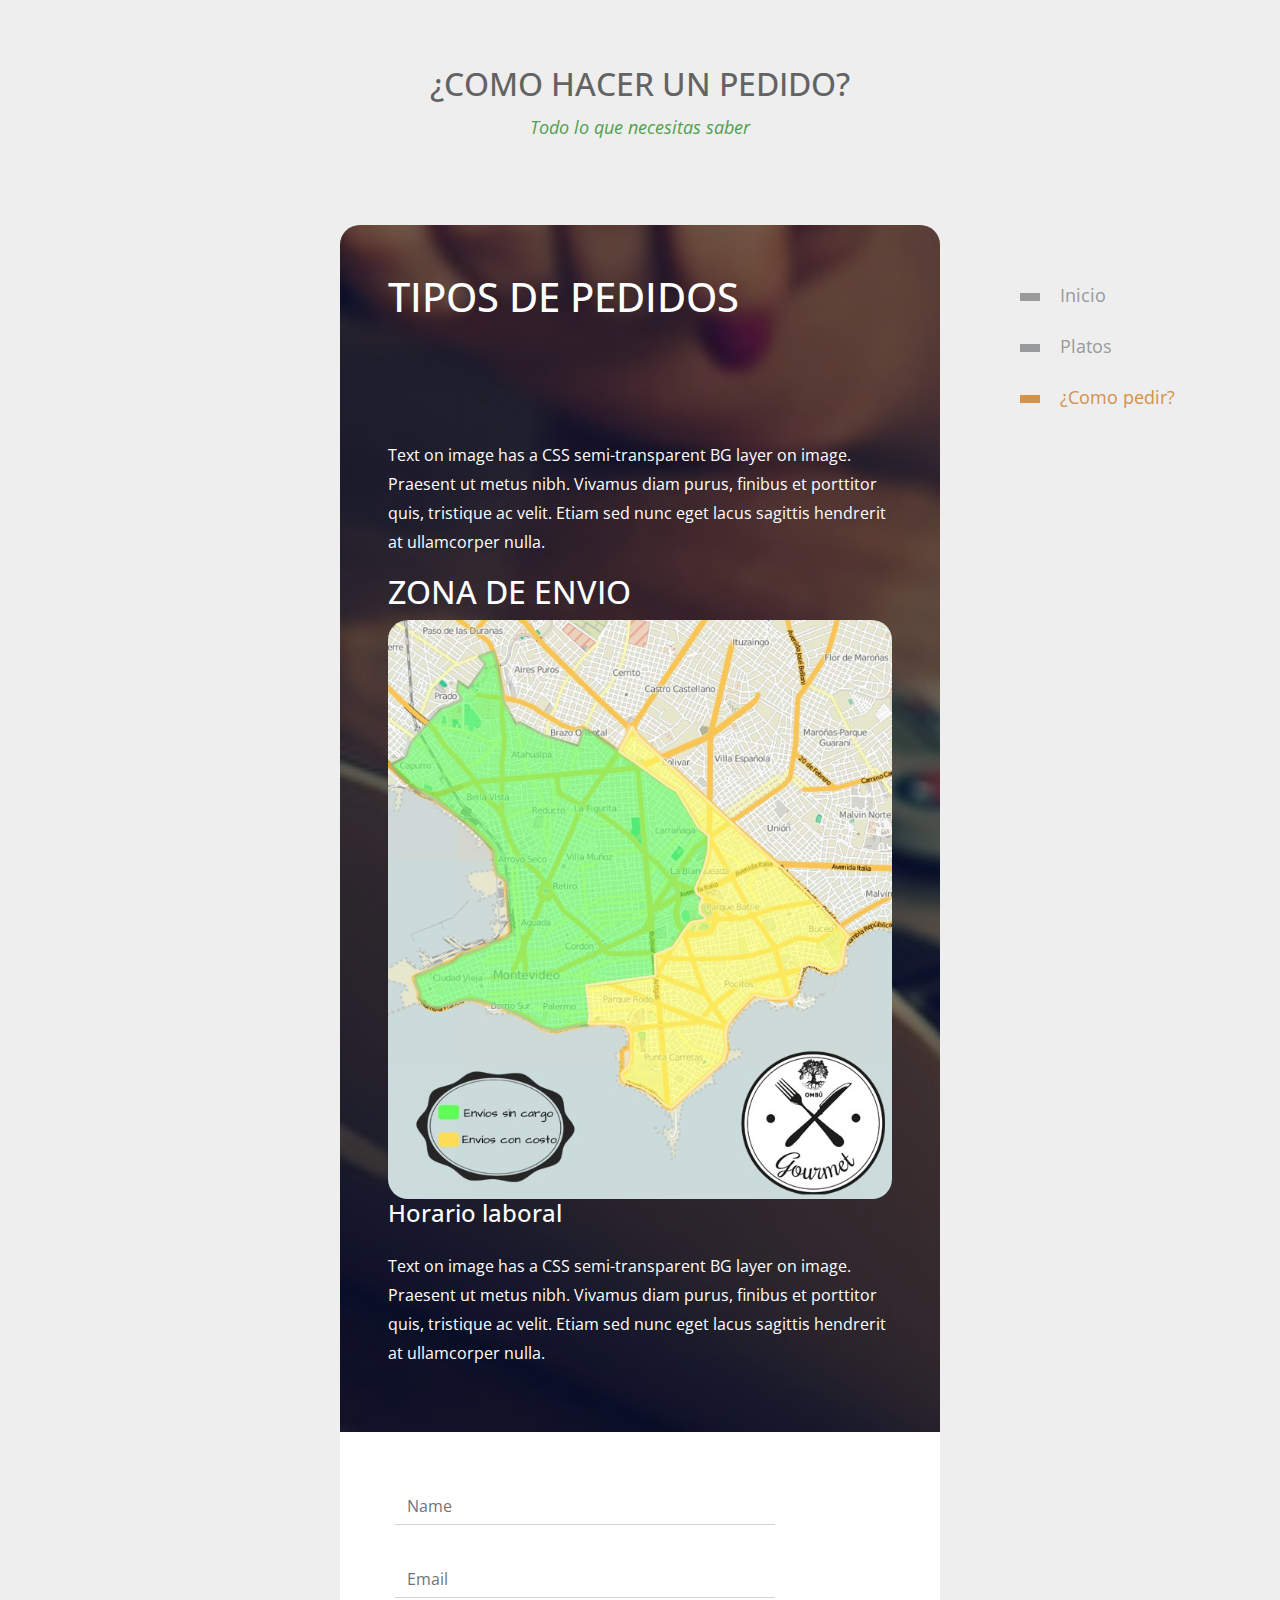
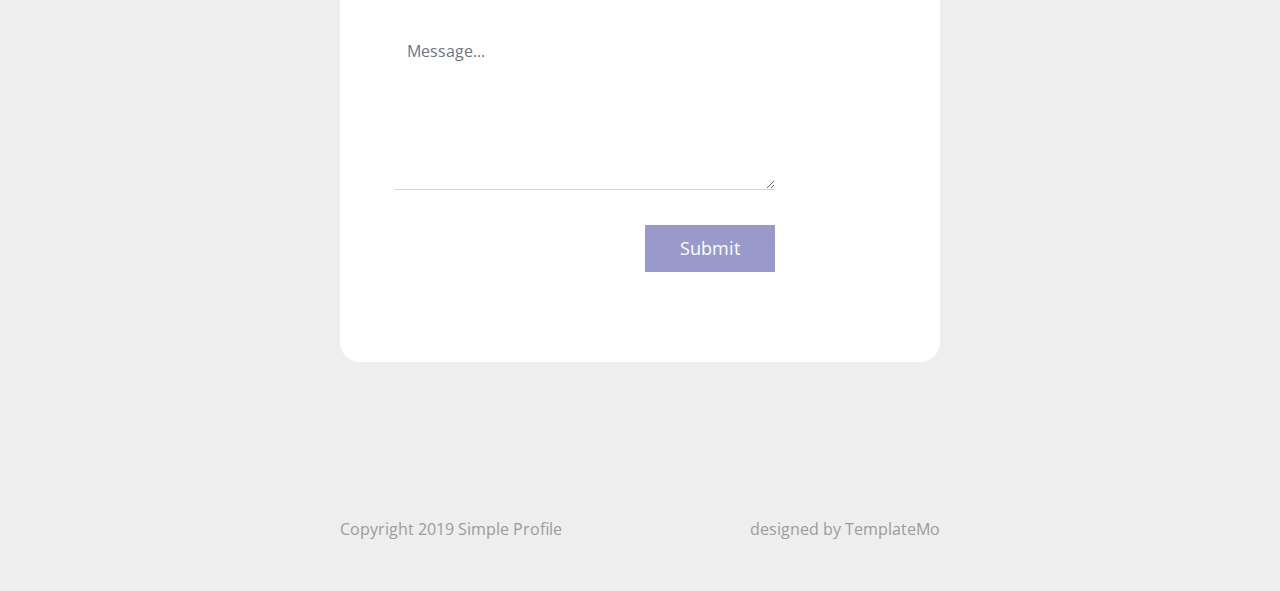
==== contact.html @ 2c28028d "Change color" ====
<!DOCTYPE html>
<html lang="en">

<head>
    <meta charset="UTF-8" />
    <meta name="viewport" content="width=device-width, initial-scale=1.0" />
    <meta http-equiv="X-UA-Compatible" content="ie=edge" />
    <title>Pedidos</title>
    <link rel = "icon" href =  "img/logoOmbuGourmet.svg" type = "image/x-icon">

    <link rel="stylesheet" href="https://fonts.googleapis.com/css?family=Open+Sans:400,600" />
    <link rel="stylesheet" href="css/bootstrap.min.css" />
    <link rel="stylesheet" href="css/templatemo-style.css" />

</head>

<body>
    <div class="tm-page-container mx-auto">
        <header class="tm-header text-center">
            <h1 class="tm-title text-uppercase">¿Como hacer un pedido?</h1>
            <p class="tm-primary-color"><i>Todo lo que necesitas saber</i></p>
        </header>

        <section class="tm-section">
            <nav class="tm-nav">
                <ul>
                    <li>
                        <a href="index.html"><span class="tm-nav-deco"></span>Inicio</a>
                    </li>
                    <li>
                        <a href="gallery.html"><span class="tm-nav-deco"></span>Platos</a>
                    </li>
                    <li class="active">
                        <a href="contact.html"><span class="tm-nav-deco"></span>¿Como pedir?</a>
                    </li>
                </ul>
            </nav>
            <div class="tm-content-container">
                
                <div class="mb-0 tm-img-overlay-wrap">
                    <div class="tm-img-overlay"></div>
                    <div class="tm-img-overlay-text text-white p-5">
                        <h1 class="mb-4">TIPOS DE PEDIDOS</h1>
                    </div>
                    <div class="tm-img-overlay-text text-white p-5">
                        <p class="tm-small">
                            Text on image has a CSS semi-transparent BG layer on image.
                            Praesent ut metus nibh. Vivamus diam purus, finibus et porttitor
                            quis, tristique ac velit. Etiam sed nunc eget lacus sagittis
                            hendrerit at ullamcorper nulla.
                        </p>
                        <h2 >ZONA DE ENVIO</h2>
                        <img src="img/img-zonas.JPG" class="img-fluid" style="border-top-left-radius: 20px;
                        border-top-right-radius: 20px; border-bottom-left-radius: 20px;
	                    border-bottom-right-radius: 20px;" alt="" srcset=""> 
                        <h4 class="mb-4">Horario laboral</h4>
                        <p class="tm-small">
                            Text on image has a CSS semi-transparent BG layer on image.
                            Praesent ut metus nibh. Vivamus diam purus, finibus et porttitor
                            quis, tristique ac velit. Etiam sed nunc eget lacus sagittis
                            hendrerit at ullamcorper nulla.
                        </p>
                    </div>
                </div>
                <div class="tm-content">
                    <form action="" method="POST" class="tm-contact-form">
                        <div class="form-group">
                            <input type="text" id="contact_name" name="contact_name"
                                class="form-control rounded-0 border-top-0 border-right-0 border-left-0"
                                placeholder="Name" required="" />
                        </div>
                        <div class="form-group">
                            <input type="email" id="contact_email" name="contact_email"
                                class="form-control rounded-0 border-top-0 border-right-0 border-left-0"
                                placeholder="Email" required="" />
                        </div>

                        <div class="form-group">
                            <textarea rows="6" id="contact_message" name="contact_message"
                                class="form-control rounded-0 border-top-0 border-right-0 border-left-0"
                                placeholder="Message..." required=""></textarea>
                        </div>

                        <div class="form-group text-right">
                            <button type="submit" class="btn btn-primary rounded-0">
                                Submit
                            </button>
                        </div>
                    </form>
                </div>
            </div>
        </section>

        <footer>
            <span>Copyright 2019 Simple Profile</span>
            <span>designed by TemplateMo</span>
        </footer>
    </div>
</body>

</html>
---- css/templatemo-style.css ----
/*
Verticard Template
https://templatemo.com/tm-533-verticard
*/

body {
  font-family: "Open Sans", Arial, Helvetica, sans-serif;
  font-size: 18px;
  font-weight: 400;
  overflow-x: hidden;
  background-color: #eeeeee;
  color: #6C6D6E;
}

a {
  transition: all 0.3s ease;
}

a:hover,
a:focus {
  text-decoration: none;
}

p {
  line-height: 1.8;
}

.tm-primary-color {
  color: #539e53;
}

.tm-secondary-color {
  color: #0099CC;
}


.tm-page-container {
  max-width: 600px;
  width: 100%;  
}

.tm-section {
  margin-bottom: 155px;
  position: relative;
}

.tm-content-container {      
  border-radius: 20px;
  background-color: white;
}

.tm-nav {
  position: absolute;
  right: -250px;
  top: 45px;
}

.tm-nav > ul > li {
  list-style: none;
}

.tm-nav > ul > li > a {
  display: block;
  padding: 12px 15px;
  color: #999A9B;
}

.tm-nav-gallery {
	position: absolute;
	right: -250px;
	top: 45px;
  }
  
  .tm-nav-gallery > ul > li {
	list-style: none;
  }
  
  .tm-nav-gallery > ul > li > a {
	display: block;
	padding: 12px 15px;
	color: #999A9B;
  }

.tm-nav > ul > li.active > a,
.tm-nav > ul > li > a:hover,
.tm-nav > ul > li > a:focus {
  color:#d4914a;
}

.tm-nav-gallery > ul > li.active > a,
.tm-nav-gallery > ul > li > a:hover,
.tm-nav-gallery > ul > li > a:focus {
  color:#54e047;
}

.tm-nav-deco {
  display: inline-block;
  width: 20px;
  height: 8px;
  background-color: #999A9B;
  vertical-align: middle;
  margin-right: 20px;
}

.tm-nav-deco-gallery {
	display: inline-block;
	width: 20px;
	height: 8px;
	background-color: #999A9B;
	vertical-align: middle;
	margin-right: 20px;
  }

.tm-nav > ul > li.active > a > .tm-nav-deco,
.tm-nav > ul > li:hover > a > .tm-nav-deco
 {
  background-color: #d4914a;
}

.tm-nav > ul > li.active > a > .tm-nav-deco-gallery,
.tm-nav > ul > li:hover > a > .tm-nav-deco-gallery
 {
  background-color: #56d84b;
}


.tm-content {  
  padding: 55px;
}

.tm-header {
  padding: 65px 15px;
}

.tm-title {
  font-size: 2rem;
  color: #626364;
}

.tm-page-title {
  font-size: 1.5rem;
  margin-bottom: 40px;
  color: #656667;
}

.tm-img {
  border-top-left-radius: 20px;
  border-top-right-radius: 20px;  
}

footer {
  font-size: 1rem;
  display: flex;
  justify-content: space-between;
  padding-bottom: 50px;
  color: #9A9B9C;
}

.tm-footer-link {
  color: #9A9B9C;
}

/* 
  Gallery Item Hover Effect
  https://tympanus.net/codrops/2014/06/19/ideas-for-subtle-hover-effects/
*/

/* Common style */
.tm-gallery-item figure {
	position: relative;	
	overflow: hidden;
	margin-bottom: 0;
	background: #3085a3;
	text-align: center;
	cursor: pointer;
}

.tm-gallery-item figure img {
	position: relative;
	display: block;
	min-height: 100%;
	max-width: 100%;
	opacity: 0.8;
}

.tm-gallery-item figure figcaption {
	color: #fff;
	text-transform: uppercase;
	font-size: 1.25em;
	-webkit-backface-visibility: hidden;
	backface-visibility: hidden;
}

.tm-gallery-item figure figcaption::before,
.tm-gallery-item figure figcaption::after {
	pointer-events: none;
}

.tm-gallery-item figure figcaption,
.tm-gallery-item figure figcaption > a {
	position: absolute;
	top: 0;
	left: 0;
	width: 100%;
	height: 100%;
}

/* Anchor will cover the whole item by default */
/* For some effects it will show as a button */
.tm-gallery-item figure figcaption > a {
	z-index: 1000;
	text-indent: 200%;
	white-space: nowrap;
	font-size: 0;
	opacity: 0;
}

.tm-gallery-item figure h2 {
	word-spacing: -0.15em;
	font-weight: 300;
}

.tm-gallery-item figure h2 span {	font-weight: 800; }

.tm-gallery-item figure h2,
.tm-gallery-item figure p {
	margin: 0;
}

.tm-gallery-item figure p {
	letter-spacing: 1px;
	font-size: 60.5%;
	max-width: 200px;
	margin: 0 auto;
}

/*---------------*/
/***** Bubba *****/
/*---------------*/

figure.effect-bubba {	background: #9e5406; }

figure.effect-bubba img {
	opacity: 1;
	-webkit-transition: opacity 0.35s;
	transition: opacity 0.35s;
}

figure.effect-bubba:hover img {
	opacity: 0.4;
}

figure.effect-bubba figcaption::before,
figure.effect-bubba figcaption::after {
	position: absolute;
	top: 15px;
	right: 15px;
	bottom: 15px;
	left: 15px;
	content: '';
	opacity: 0;
	-webkit-transition: opacity 0.35s, -webkit-transform 0.35s;
	transition: opacity 0.35s, transform 0.35s;
}

figure.effect-bubba figcaption::before {
	border-top: 1px solid #fff;
	border-bottom: 1px solid #fff;
	-webkit-transform: scale(0,1);
	transform: scale(0,1);
}

figure.effect-bubba figcaption::after {
	border-right: 1px solid #fff;
	border-left: 1px solid #fff;
	-webkit-transform: scale(1,0);
	transform: scale(1,0);
}

figure.effect-bubba h2 {
	font-size: 1.5rem;	
	-webkit-transition: -webkit-transform 0.35s;
	transition: transform 0.35s;
	-webkit-transform: translate3d(0,-5px,0);
	transform: translate3d(0,-5px,0);
	opacity: 0;
}

figure.effect-bubba p {
	width: 100%;
	padding: 10px;
	opacity: 0;
	-webkit-transition: opacity 0.35s, -webkit-transform 0.35s;
	transition: opacity 0.35s, transform 0.35s;
	-webkit-transform: translate3d(0,20px,0);
	transform: translate3d(0,20px,0);
}

figure.effect-bubba:hover figcaption::before,
figure.effect-bubba:hover figcaption::after {
	opacity: 1;
	-webkit-transform: scale(1);
	transform: scale(1);
}

figure.effect-bubba:hover h2,
figure.effect-bubba:hover p {
	opacity: 1;
	-webkit-transform: translate3d(0,0,0);
	transform: translate3d(0,0,0);
}

.tm-gallery {
  margin-top: 40px;
  margin-left: -30px;
  margin-right: -30px;
  margin-bottom: -20px;
}

.tm-gallery-item {
	margin-top: 15px;
	margin-bottom: 15px;
	max-width: 270px;
}

.tm-content-2 {
	padding-left: 45px;
	padding-right: 45px;
}

figcaption {
	display: flex;
	flex-direction: column;
	align-items: center;
	justify-content: center;
}

.tm-img-overlay-wrap {
	position: relative;
	min-height: 280px;
	background-image: url(../img/contact.jpg);
	background-repeat: no-repeat;
	background-size: cover;
	border-top-left-radius: 20px;
	border-top-right-radius: 20px;
}

.tm-img-overlay {
	border-top-left-radius: 20px;
	border-top-right-radius: 20px;
	position: absolute;
	top: 0;
	left: 0;
	width: 100%;
	height: 100%;
	background-color: rgba(0,0,0,0.5);
}

.tm-img-overlay-text {
	position: relative;
	z-index: 1000;
}

.tm-contact-form {
	max-width: 380px;
}

.form-group {
	margin-bottom: 35px;
}

.btn {
	font-size: 1.1rem;
	padding: 10px 35px;
	border: none;
}

.btn-primary {
	background-color: #9999CC;
}

.btn-primary:hover,
.btn-primary:focus {
	background-color: #9a9afc;
}

.tm-small {
	font-size: 90%;
}

@media (max-width: 945px) {
  .tm-nav {
    position: static;
  }

  .tm-page-container {
    padding-left: 15px;
    padding-right: 15px;
  }
}

@media (max-width: 575px) {
	.tm-gallery-item {
		max-width: 100%;
		height: auto;
	}
}

@media (max-width: 480px) {
  footer {
    display: block;
  }

  footer span {
    display: block;
    padding: 15px;
  }
}

/* Custom stuff :P */

.texto-central {
	font-family: -apple-system, BlinkMacSystemFont, 'Segoe UI', Roboto, Oxygen, Ubuntu, Cantarell, 'Open Sans', 'Helvetica Neue', sans-serif;
	align-content: center;
	size: 30px;
}
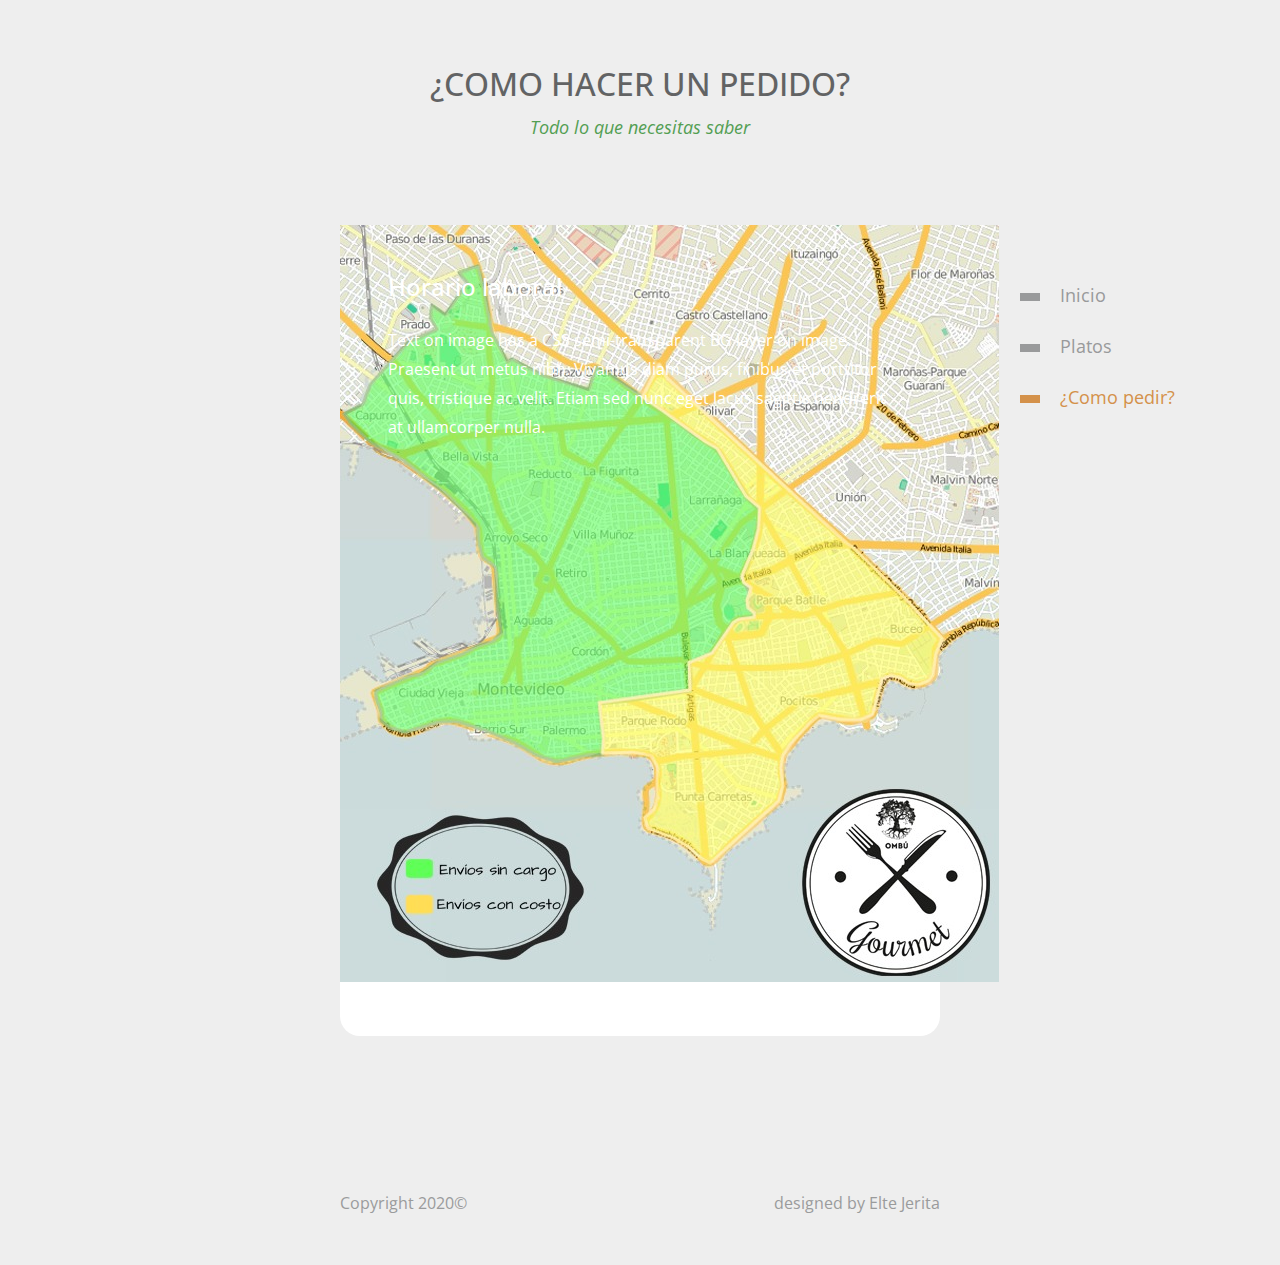
==== commit eeb6b24c: "Updated" ====
--- a/contact.html
+++ b/contact.html
@@ -36,23 +36,10 @@
                 </ul>
             </nav>
             <div class="tm-content-container">
-                
                 <div class="mb-0 tm-img-overlay-wrap">
-                    <div class="tm-img-overlay"></div>
+                    <div class="tm-img-overlay"><img src="img/img-zonas.JPG" alt=""></div>
                     <div class="tm-img-overlay-text text-white p-5">
-                        <h1 class="mb-4">TIPOS DE PEDIDOS</h1>
-                    </div>
-                    <div class="tm-img-overlay-text text-white p-5">
-                        <p class="tm-small">
-                            Text on image has a CSS semi-transparent BG layer on image.
-                            Praesent ut metus nibh. Vivamus diam purus, finibus et porttitor
-                            quis, tristique ac velit. Etiam sed nunc eget lacus sagittis
-                            hendrerit at ullamcorper nulla.
-                        </p>
-                        <h2 >ZONA DE ENVIO</h2>
-                        <img src="img/img-zonas.JPG" class="img-fluid" style="border-top-left-radius: 20px;
-                        border-top-right-radius: 20px; border-bottom-left-radius: 20px;
-	                    border-bottom-right-radius: 20px;" alt="" srcset=""> 
+                        
                         <h4 class="mb-4">Horario laboral</h4>
                         <p class="tm-small">
                             Text on image has a CSS semi-transparent BG layer on image.
@@ -92,8 +79,8 @@
         </section>
 
         <footer>
-            <span>Copyright 2019 Simple Profile</span>
-            <span>designed by TemplateMo</span>
+            <span>Copyright 2020©</span>
+            <span>designed by Elte Jerita</span>
         </footer>
     </div>
 </body>
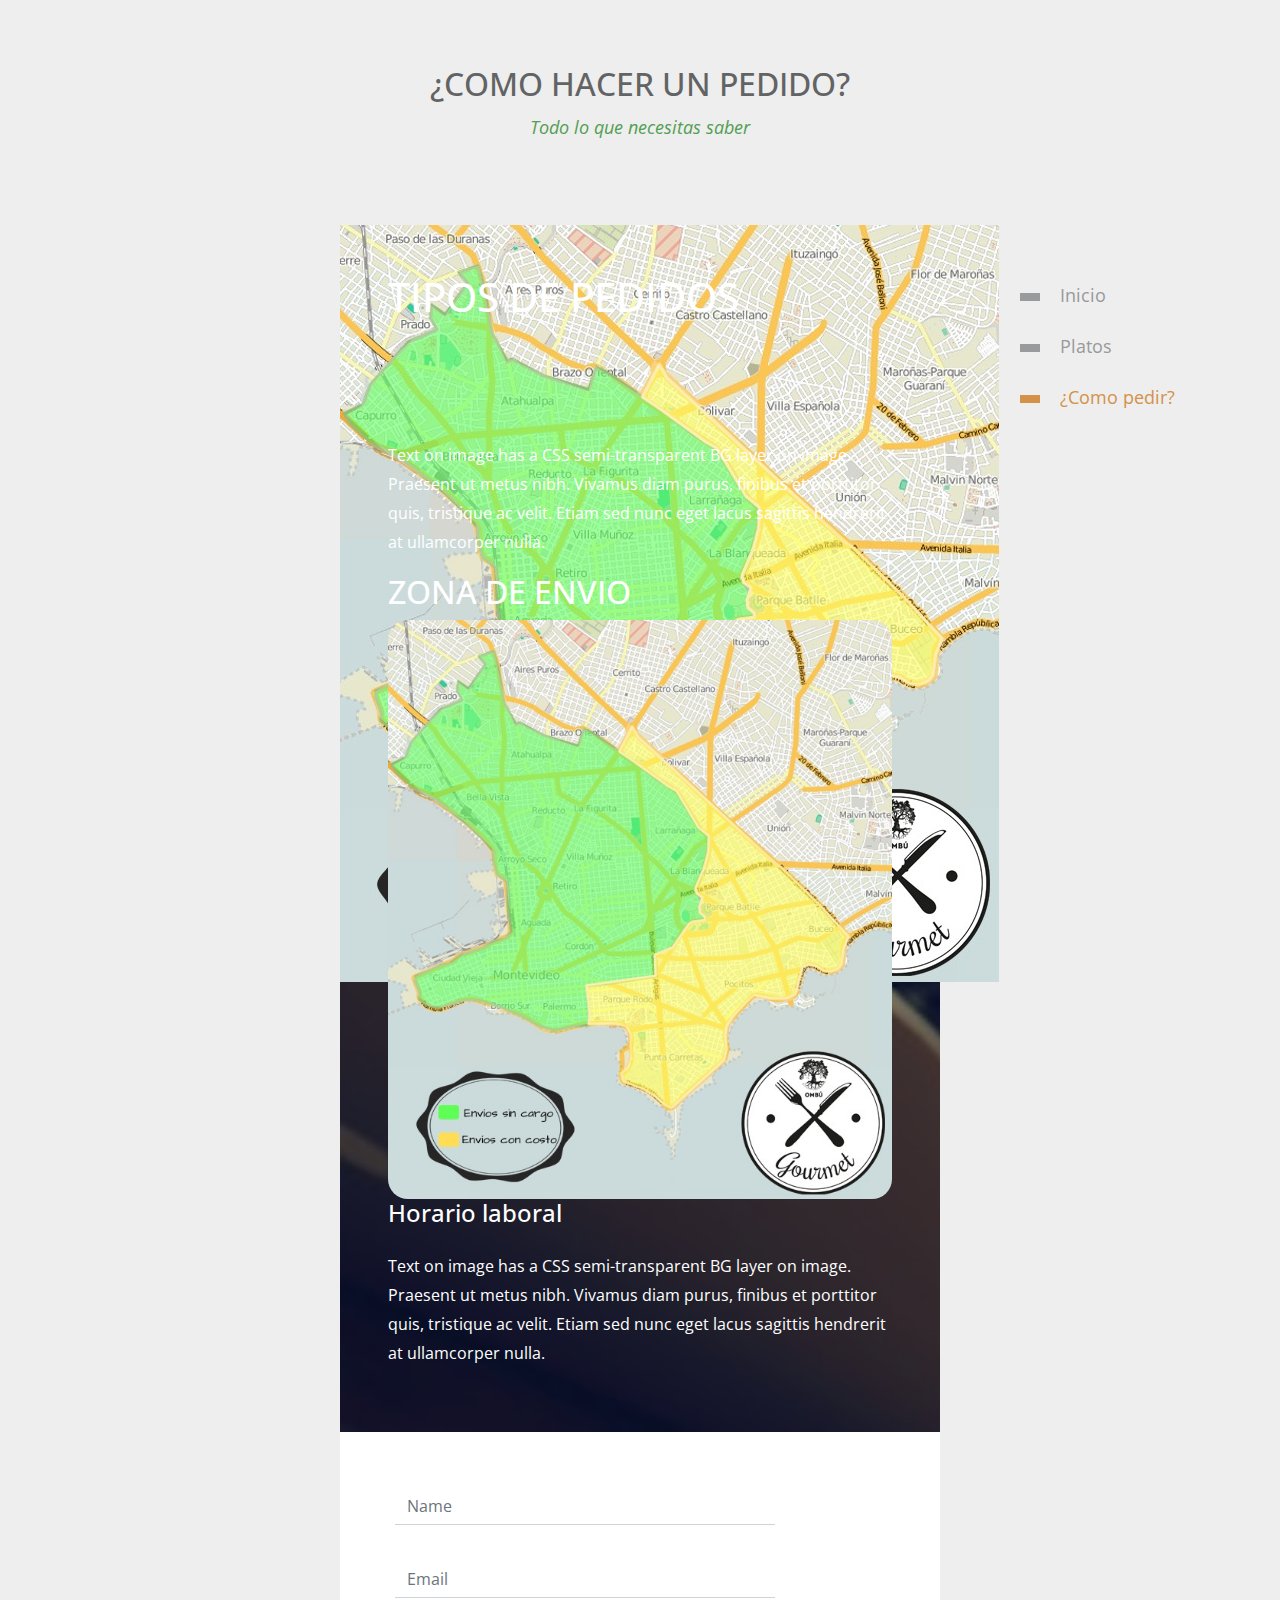
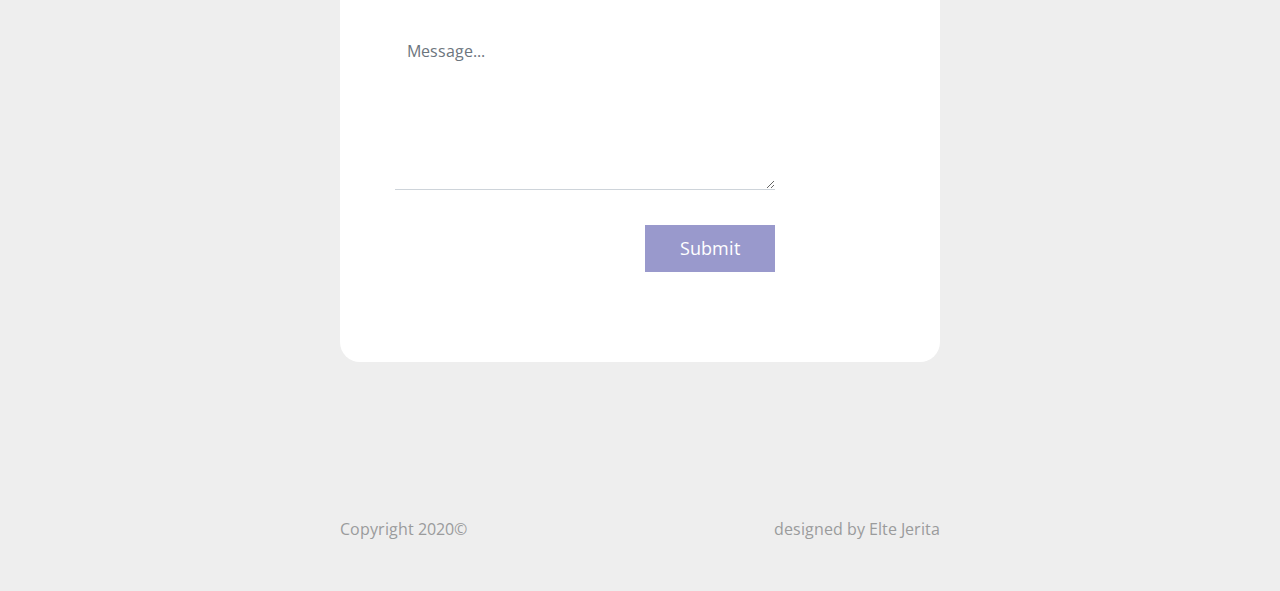
==== commit c83e7eed: "Merge branch 'main' of https://github.com/juantejer4/Og-Project into main" ====
--- a/contact.html
+++ b/contact.html
@@ -36,10 +36,24 @@
                 </ul>
             </nav>
             <div class="tm-content-container">
+                
                 <div class="mb-0 tm-img-overlay-wrap">
                     <div class="tm-img-overlay"><img src="img/img-zonas.JPG" alt=""></div>
                     <div class="tm-img-overlay-text text-white p-5">
-                        
+                        <h1 class="mb-4">TIPOS DE PEDIDOS</h1>
+                    </div>
+                    <div class="tm-img-overlay-text text-white p-5">
+                        <p class="tm-small">
+                            Text on image has a CSS semi-transparent BG layer on image.
+                            Praesent ut metus nibh. Vivamus diam purus, finibus et porttitor
+                            quis, tristique ac velit. Etiam sed nunc eget lacus sagittis
+                            hendrerit at ullamcorper nulla.
+                        </p>
+                        <h2 >ZONA DE ENVIO</h2>
+                        <img src="img/img-zonas.JPG" class="img-fluid" style="border-top-left-radius: 20px;
+                        border-top-right-radius: 20px; border-bottom-left-radius: 20px;
+	                    border-bottom-right-radius: 20px;" alt="" srcset=""> 
+
                         <h4 class="mb-4">Horario laboral</h4>
                         <p class="tm-small">
                             Text on image has a CSS semi-transparent BG layer on image.
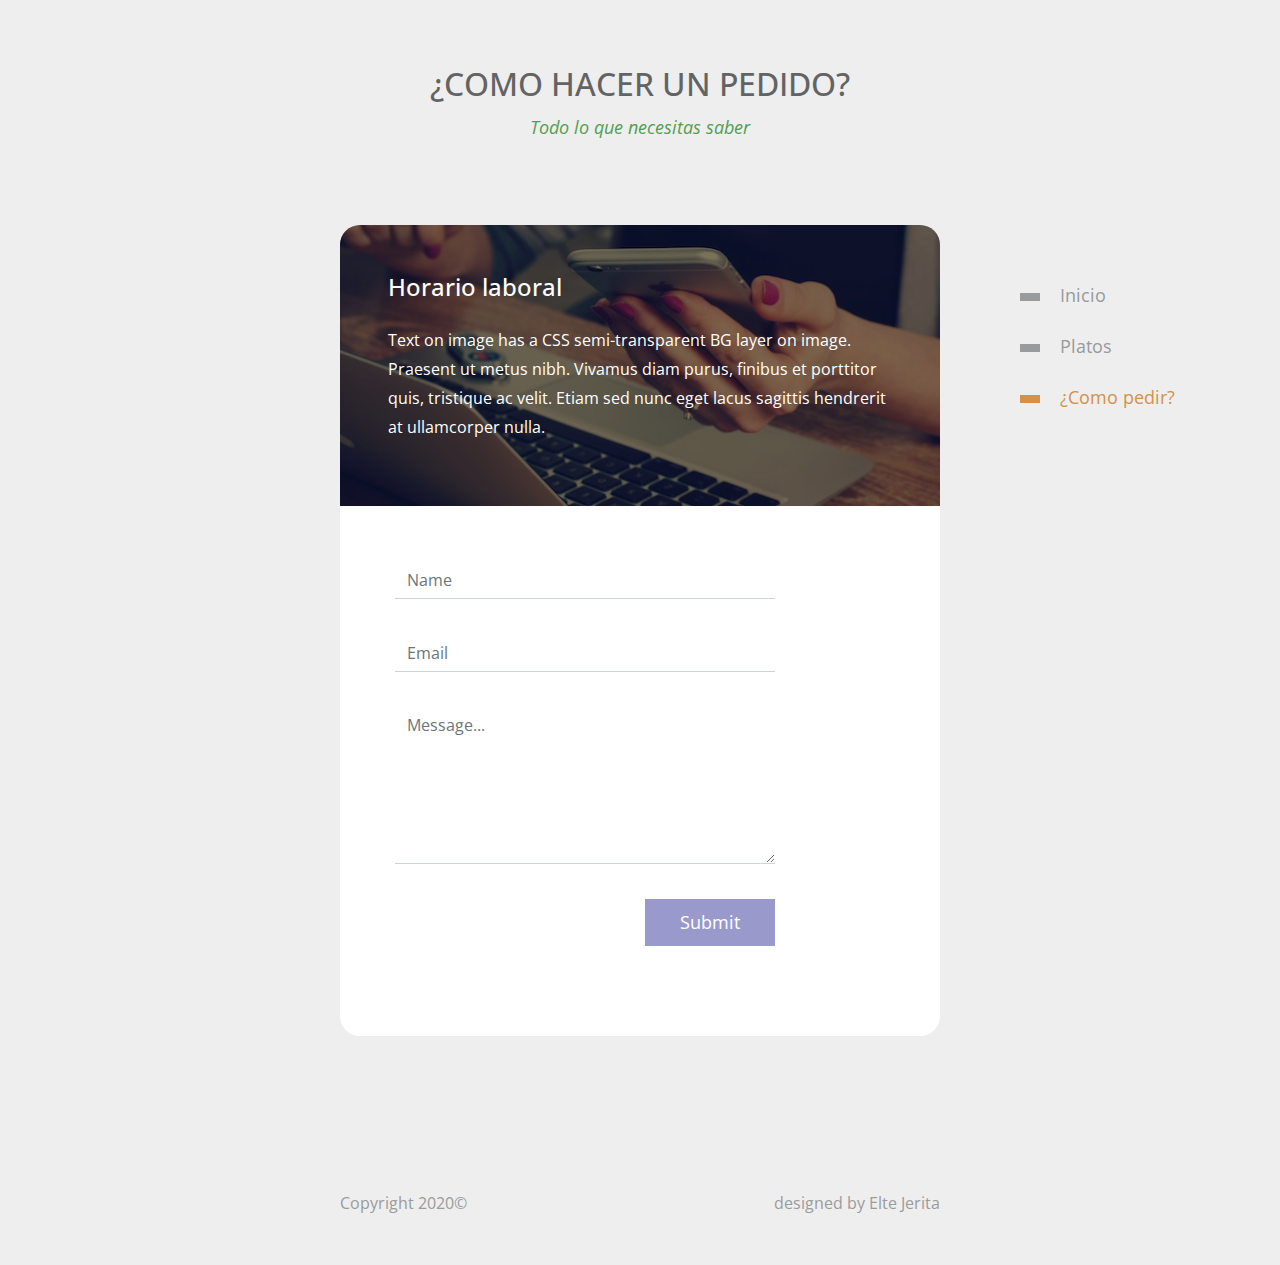
==== commit 4b1789dc: "Fixed contact page" ====
--- a/contact.html
+++ b/contact.html
@@ -38,22 +38,8 @@
             <div class="tm-content-container">
                 
                 <div class="mb-0 tm-img-overlay-wrap">
-                    <div class="tm-img-overlay"><img src="img/img-zonas.JPG" alt=""></div>
-                    <div class="tm-img-overlay-text text-white p-5">
-                        <h1 class="mb-4">TIPOS DE PEDIDOS</h1>
-                    </div>
-                    <div class="tm-img-overlay-text text-white p-5">
-                        <p class="tm-small">
-                            Text on image has a CSS semi-transparent BG layer on image.
-                            Praesent ut metus nibh. Vivamus diam purus, finibus et porttitor
-                            quis, tristique ac velit. Etiam sed nunc eget lacus sagittis
-                            hendrerit at ullamcorper nulla.
-                        </p>
-                        <h2 >ZONA DE ENVIO</h2>
-                        <img src="img/img-zonas.JPG" class="img-fluid" style="border-top-left-radius: 20px;
-                        border-top-right-radius: 20px; border-bottom-left-radius: 20px;
-	                    border-bottom-right-radius: 20px;" alt="" srcset=""> 
-
+                    <div class="tm-img-overlay"></div>
+                    <div class="tm-img-overlay-text text-white p-5">               
                         <h4 class="mb-4">Horario laboral</h4>
                         <p class="tm-small">
                             Text on image has a CSS semi-transparent BG layer on image.
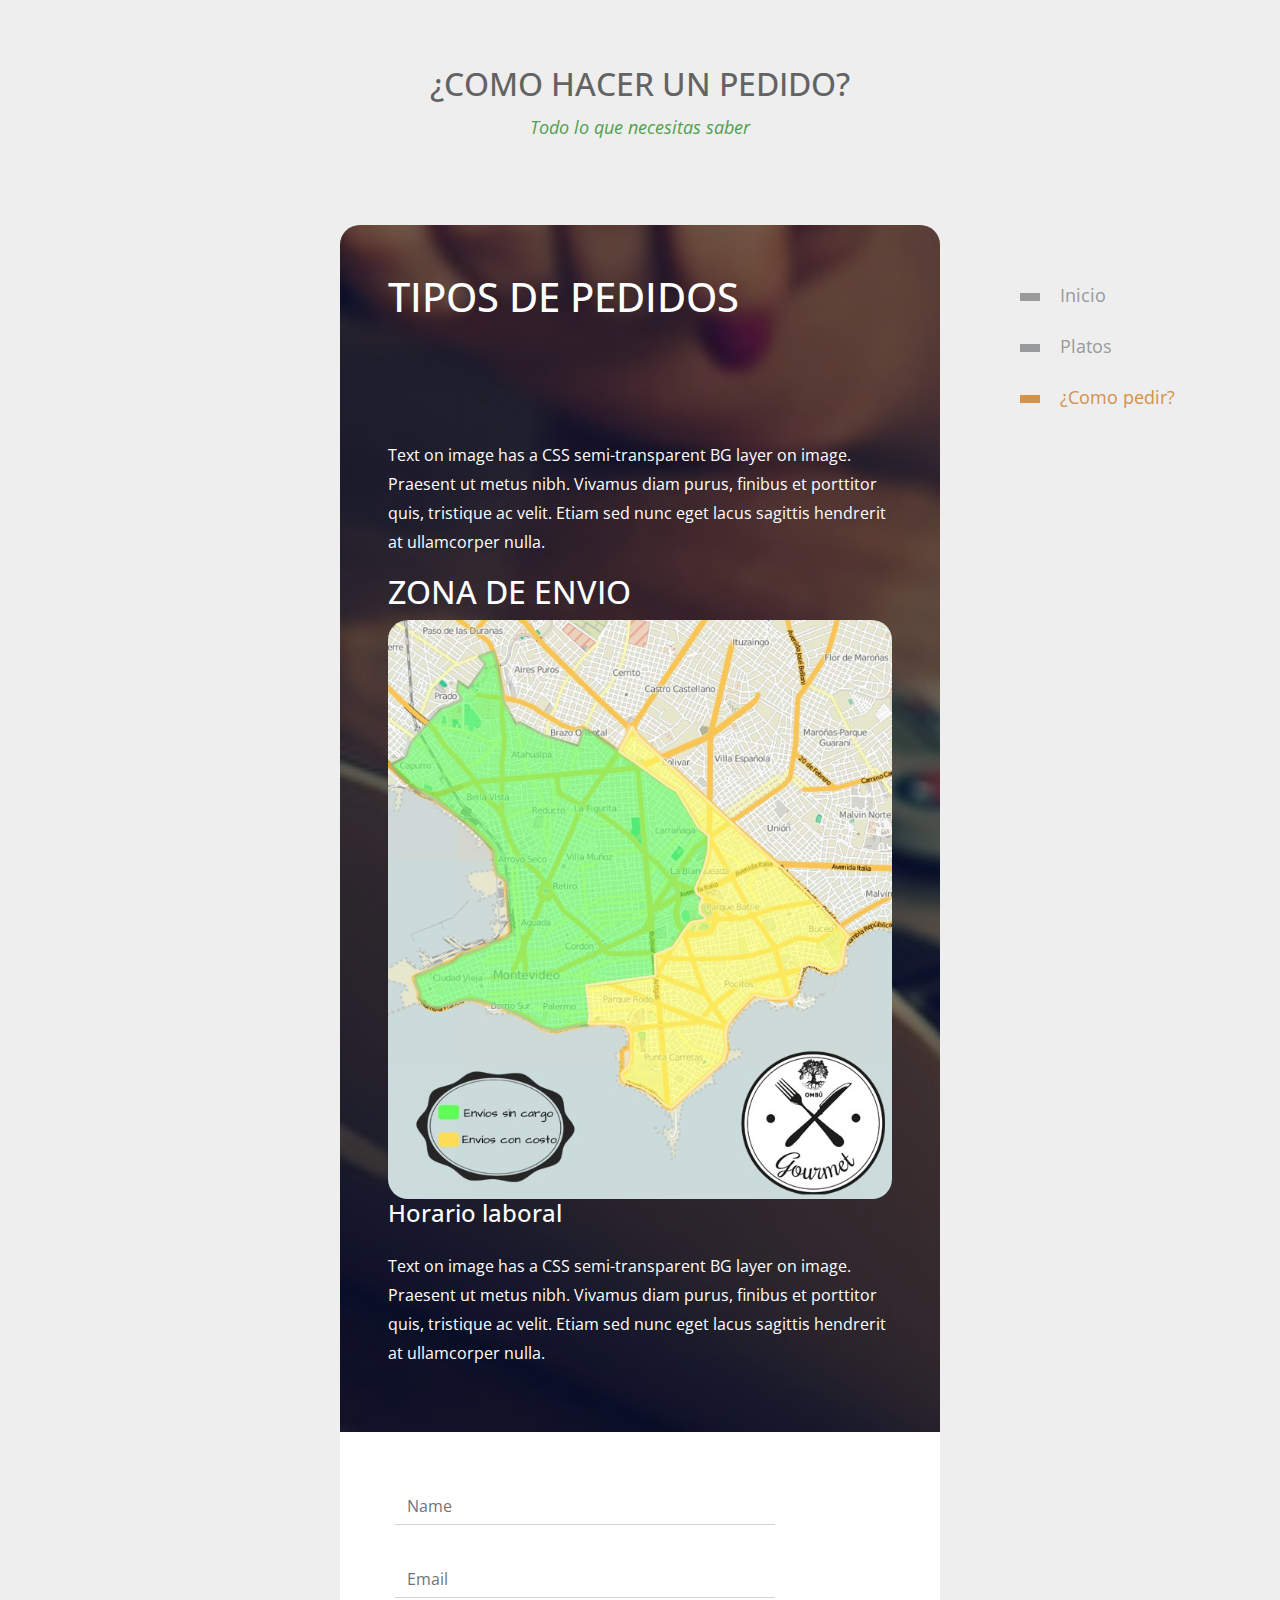
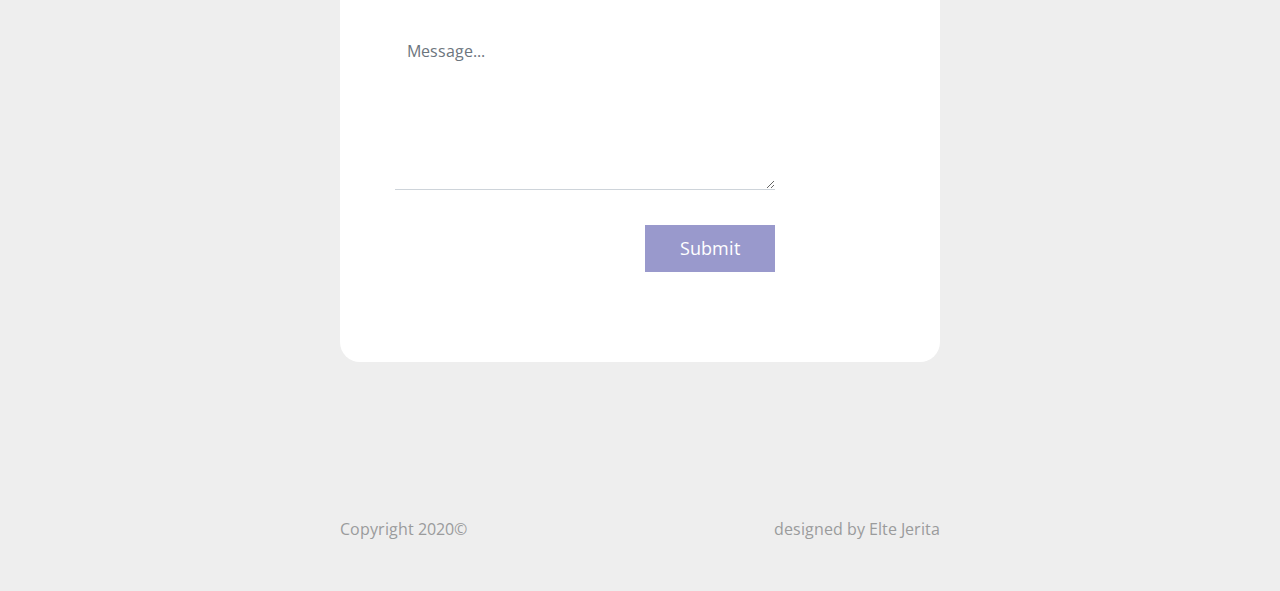
==== commit 46c93ecd: "Ya me perdi wey" ====
--- a/contact.html
+++ b/contact.html
@@ -39,7 +39,21 @@
                 
                 <div class="mb-0 tm-img-overlay-wrap">
                     <div class="tm-img-overlay"></div>
-                    <div class="tm-img-overlay-text text-white p-5">               
+                    <div class="tm-img-overlay-text text-white p-5">
+                        
+                        <h1 class="mb-4">TIPOS DE PEDIDOS</h1>
+                    </div>
+                    <div class="tm-img-overlay-text text-white p-5">
+                        <p class="tm-small">
+                            Text on image has a CSS semi-transparent BG layer on image.
+                            Praesent ut metus nibh. Vivamus diam purus, finibus et porttitor
+                            quis, tristique ac velit. Etiam sed nunc eget lacus sagittis
+                            hendrerit at ullamcorper nulla.
+                        </p>
+                        <h2 >ZONA DE ENVIO</h2>
+                        <img src="img/img-zonas.JPG" class="img-fluid" style="border-top-left-radius: 20px;
+                        border-top-right-radius: 20px; border-bottom-left-radius: 20px;
+	                    border-bottom-right-radius: 20px;" alt="" srcset=""> 
                         <h4 class="mb-4">Horario laboral</h4>
                         <p class="tm-small">
                             Text on image has a CSS semi-transparent BG layer on image.
--- a/css/templatemo-style.css
+++ b/css/templatemo-style.css
@@ -65,32 +65,10 @@
   color: #999A9B;
 }
 
-.tm-nav-gallery {
-	position: absolute;
-	right: -250px;
-	top: 45px;
-  }
-  
-  .tm-nav-gallery > ul > li {
-	list-style: none;
-  }
-  
-  .tm-nav-gallery > ul > li > a {
-	display: block;
-	padding: 12px 15px;
-	color: #999A9B;
-  }
-
 .tm-nav > ul > li.active > a,
 .tm-nav > ul > li > a:hover,
 .tm-nav > ul > li > a:focus {
   color:#d4914a;
-}
-
-.tm-nav-gallery > ul > li.active > a,
-.tm-nav-gallery > ul > li > a:hover,
-.tm-nav-gallery > ul > li > a:focus {
-  color:#54e047;
 }
 
 .tm-nav-deco {
@@ -102,27 +80,11 @@
   margin-right: 20px;
 }
 
-.tm-nav-deco-gallery {
-	display: inline-block;
-	width: 20px;
-	height: 8px;
-	background-color: #999A9B;
-	vertical-align: middle;
-	margin-right: 20px;
-  }
-
 .tm-nav > ul > li.active > a > .tm-nav-deco,
 .tm-nav > ul > li:hover > a > .tm-nav-deco
  {
   background-color: #d4914a;
 }
-
-.tm-nav > ul > li.active > a > .tm-nav-deco-gallery,
-.tm-nav > ul > li:hover > a > .tm-nav-deco-gallery
- {
-  background-color: #56d84b;
-}
-
 
 .tm-content {  
   padding: 55px;
@@ -415,12 +377,4 @@
     display: block;
     padding: 15px;
   }
-}
-
-/* Custom stuff :P */
-
-.texto-central {
-	font-family: -apple-system, BlinkMacSystemFont, 'Segoe UI', Roboto, Oxygen, Ubuntu, Cantarell, 'Open Sans', 'Helvetica Neue', sans-serif;
-	align-content: center;
-	size: 30px;
 }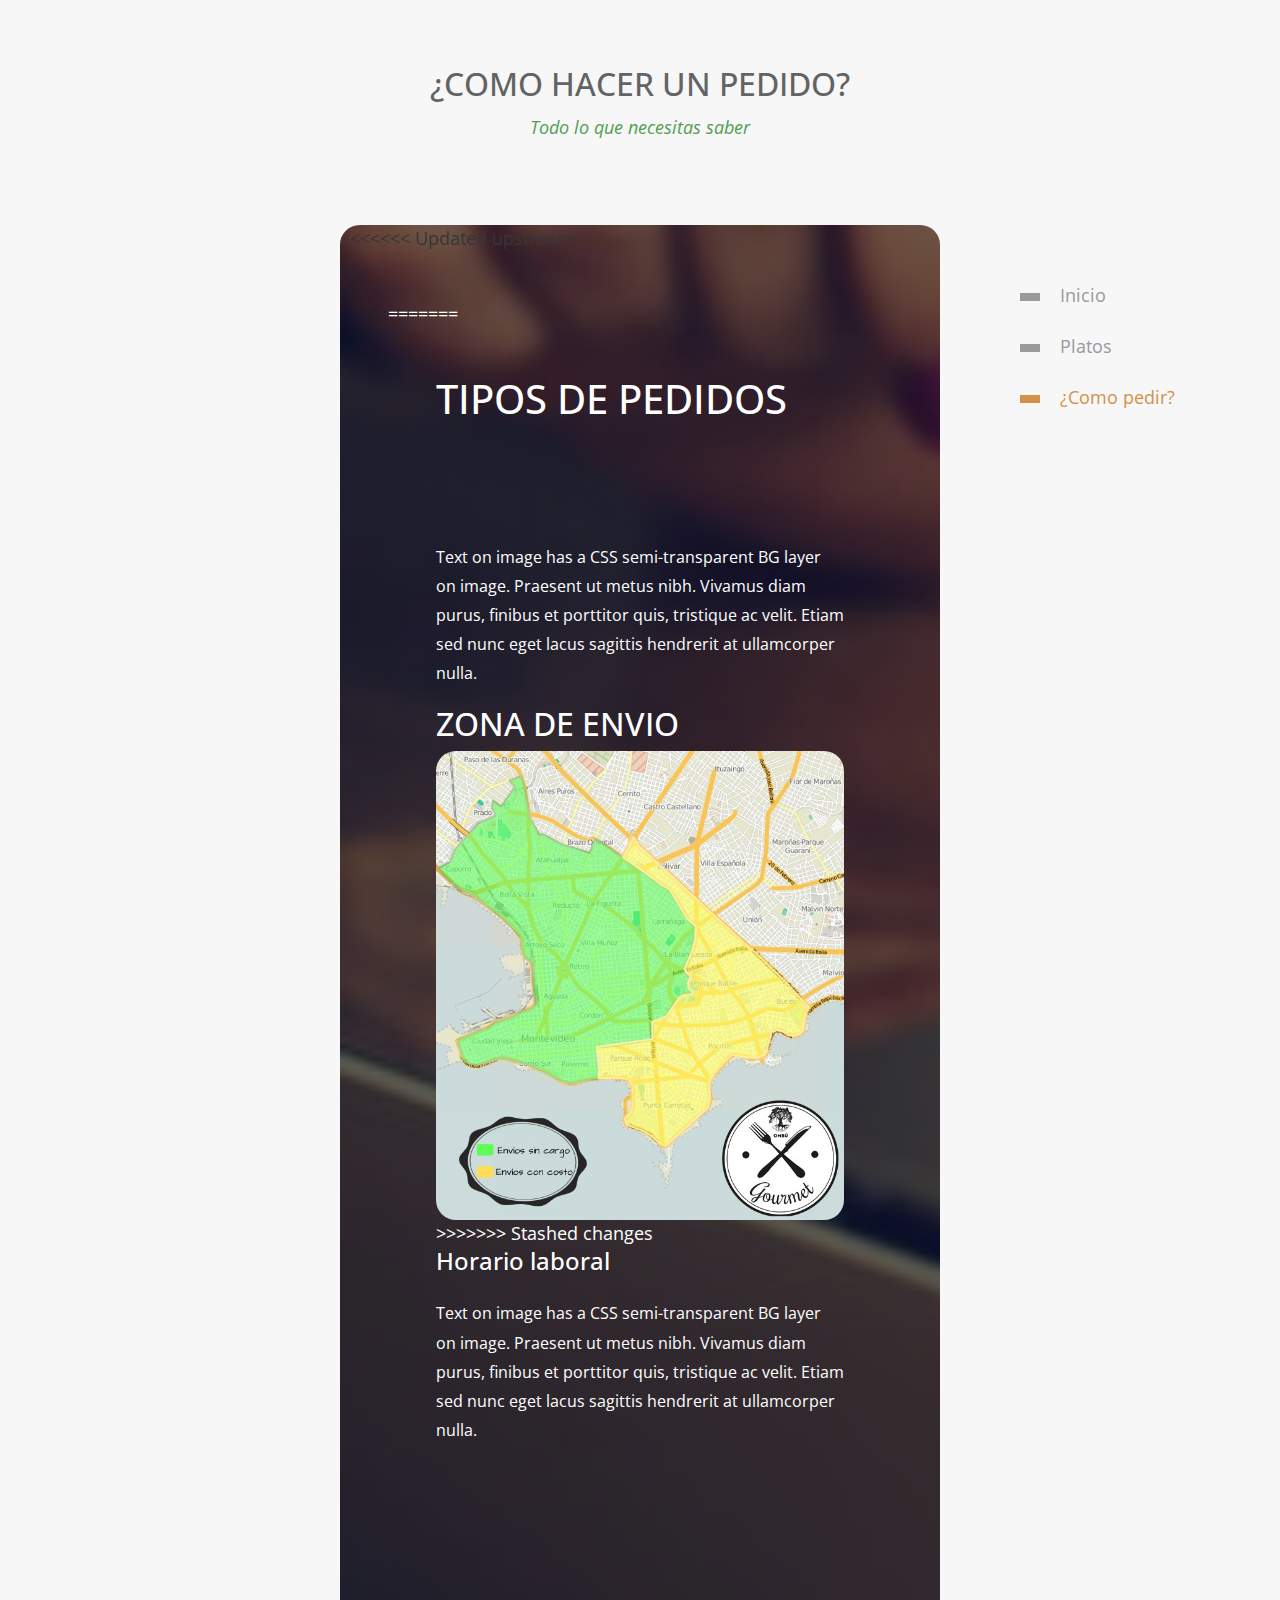
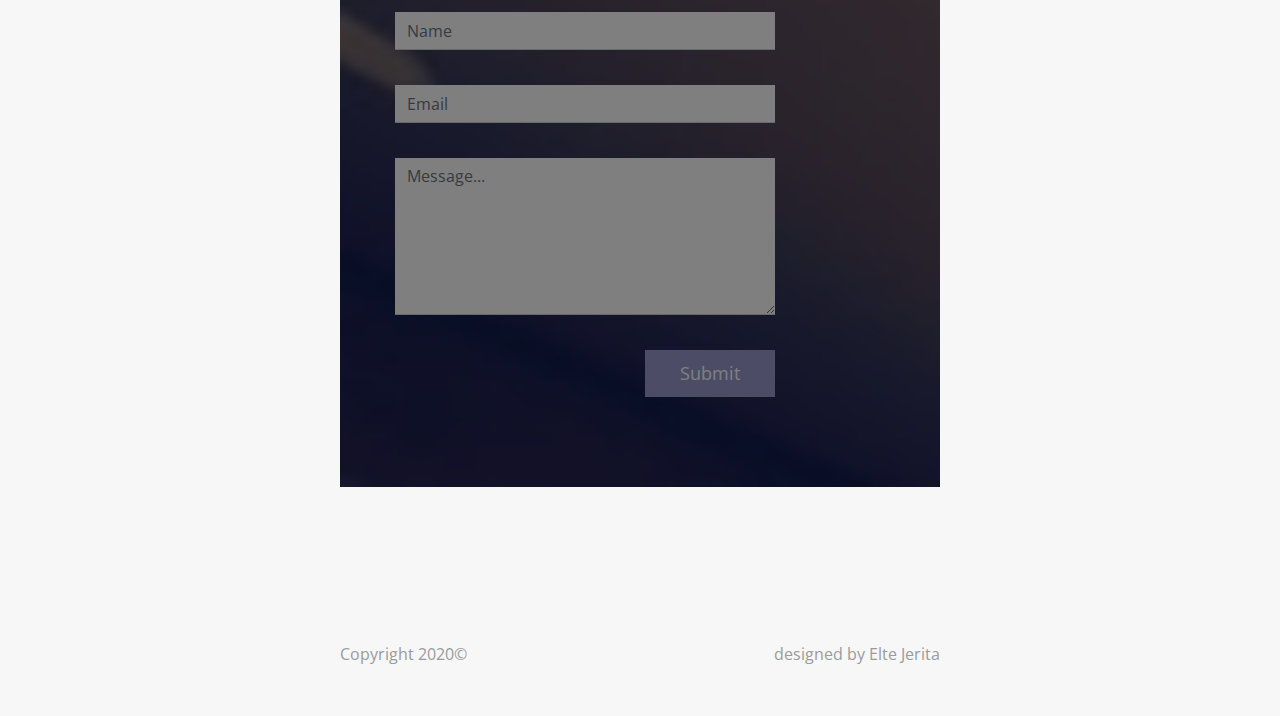
==== commit 206b3d11: "A ver wey" ====
--- a/contact.html
+++ b/contact.html
@@ -39,8 +39,10 @@
                 
                 <div class="mb-0 tm-img-overlay-wrap">
                     <div class="tm-img-overlay"></div>
+<<<<<<< Updated upstream
+                    <div class="tm-img-overlay-text text-white p-5">               
+=======
                     <div class="tm-img-overlay-text text-white p-5">
-                        
                         <h1 class="mb-4">TIPOS DE PEDIDOS</h1>
                     </div>
                     <div class="tm-img-overlay-text text-white p-5">
@@ -53,7 +55,9 @@
                         <h2 >ZONA DE ENVIO</h2>
                         <img src="img/img-zonas.JPG" class="img-fluid" style="border-top-left-radius: 20px;
                         border-top-right-radius: 20px; border-bottom-left-radius: 20px;
-	                    border-bottom-right-radius: 20px;" alt="" srcset=""> 
+                        border-bottom-right-radius: 20px;" alt="" srcset="">
+                        <div class="row"></div> 
+>>>>>>> Stashed changes
                         <h4 class="mb-4">Horario laboral</h4>
                         <p class="tm-small">
                             Text on image has a CSS semi-transparent BG layer on image.
--- a/css/templatemo-style.css
+++ b/css/templatemo-style.css
@@ -8,7 +8,7 @@
   font-size: 18px;
   font-weight: 400;
   overflow-x: hidden;
-  background-color: #eeeeee;
+  background-color: #f7f7f7;
   color: #6C6D6E;
 }
 
@@ -65,10 +65,40 @@
   color: #999A9B;
 }
 
+.tm-nav-gallery {
+	position: absolute;
+	right: -250px;
+	top: 45px;
+  }
+  
+  .tm-nav-gallery > ul > li {
+	list-style: none;
+  }
+  
+  .tm-nav-gallery > ul > li > a {
+	display: block;
+	padding: 12px 15px;
+<<<<<<< Updated upstream
+	color: #999b9a;
+=======
+	color: #999b99;
+>>>>>>> Stashed changes
+  }
+
 .tm-nav > ul > li.active > a,
 .tm-nav > ul > li > a:hover,
 .tm-nav > ul > li > a:focus {
   color:#d4914a;
+}
+
+.tm-nav-gallery > ul > li.active > a,
+.tm-nav-gallery > ul > li > a:hover,
+.tm-nav-gallery > ul > li > a:focus {
+<<<<<<< Updated upstream
+  color: #539e53;
+=======
+  color:#539e53;
+>>>>>>> Stashed changes
 }
 
 .tm-nav-deco {
@@ -80,11 +110,27 @@
   margin-right: 20px;
 }
 
+.tm-nav-deco-gallery {
+	display: inline-block;
+	width: 20px;
+	height: 8px;
+	background-color: #539e53;
+	vertical-align: middle;
+	margin-right: 20px;
+  }
+
 .tm-nav > ul > li.active > a > .tm-nav-deco,
 .tm-nav > ul > li:hover > a > .tm-nav-deco
  {
   background-color: #d4914a;
 }
+
+.tm-nav-gallery > ul > li.active > a > .tm-nav-deco-gallery,
+.tm-nav-gallery > ul > li:hover > a > .tm-nav-deco-gallery
+ {
+  background-color:  #539e53;
+}
+
 
 .tm-content {  
   padding: 55px;
@@ -282,7 +328,7 @@
 .tm-gallery-item {
 	margin-top: 15px;
 	margin-bottom: 15px;
-	max-width: 270px;
+	max-width: 230px;
 }
 
 .tm-content-2 {
@@ -362,6 +408,8 @@
 }
 
 @media (max-width: 575px) {
+	
+
 	.tm-gallery-item {
 		max-width: 100%;
 		height: auto;
@@ -377,4 +425,55 @@
     display: block;
     padding: 15px;
   }
-}+}
+
+/* Custom stuff :P */
+
+.texto-central {
+	font-family: -apple-system, BlinkMacSystemFont, 'Segoe UI', Roboto, Oxygen, Ubuntu, Cantarell, 'Open Sans', 'Helvetica Neue', sans-serif;
+	align-content: center;
+	size: 30px;
+}
+
+/* set arrow positioning */
+.arrow {
+	width: 60px;
+	height: 82px;
+<<<<<<< Updated upstream
+	position: absolute; /* don't forget set container to relative */
+=======
+	position: relative; /* don't forget set container to relative */
+>>>>>>> Stashed changes
+	left: 49%;
+	margin-left: 0px;
+	bottom: 5%;
+  z-index:999;
+}
+/* set arrow styles */
+.arrow path {
+	stroke: #e74c3c;
+	stroke-width: 2px;
+	fill: transparent;	
+	animation: down 2s infinite;
+}
+/* arrow keyframe animation */
+@keyframes down{
+0% { opacity:0 }
+25% { opacity:1 }
+75% { opacity:0 }
+100% { opacity:0 }
+}
+/* arrow animation delay */
+.arrow path.a1{	animation-delay:-1s; }
+.arrow path.a2{	animation-delay:-.5s; }
+<<<<<<< Updated upstream
+.arrow path.a3{	animation-delay:0s; }
+
+/* Contenedor de la flecha*/
+.arrow-container {
+	position: relative;
+	padding-top: 80px;
+}
+=======
+.arrow path.a3{	animation-delay:0s; }
+>>>>>>> Stashed changes
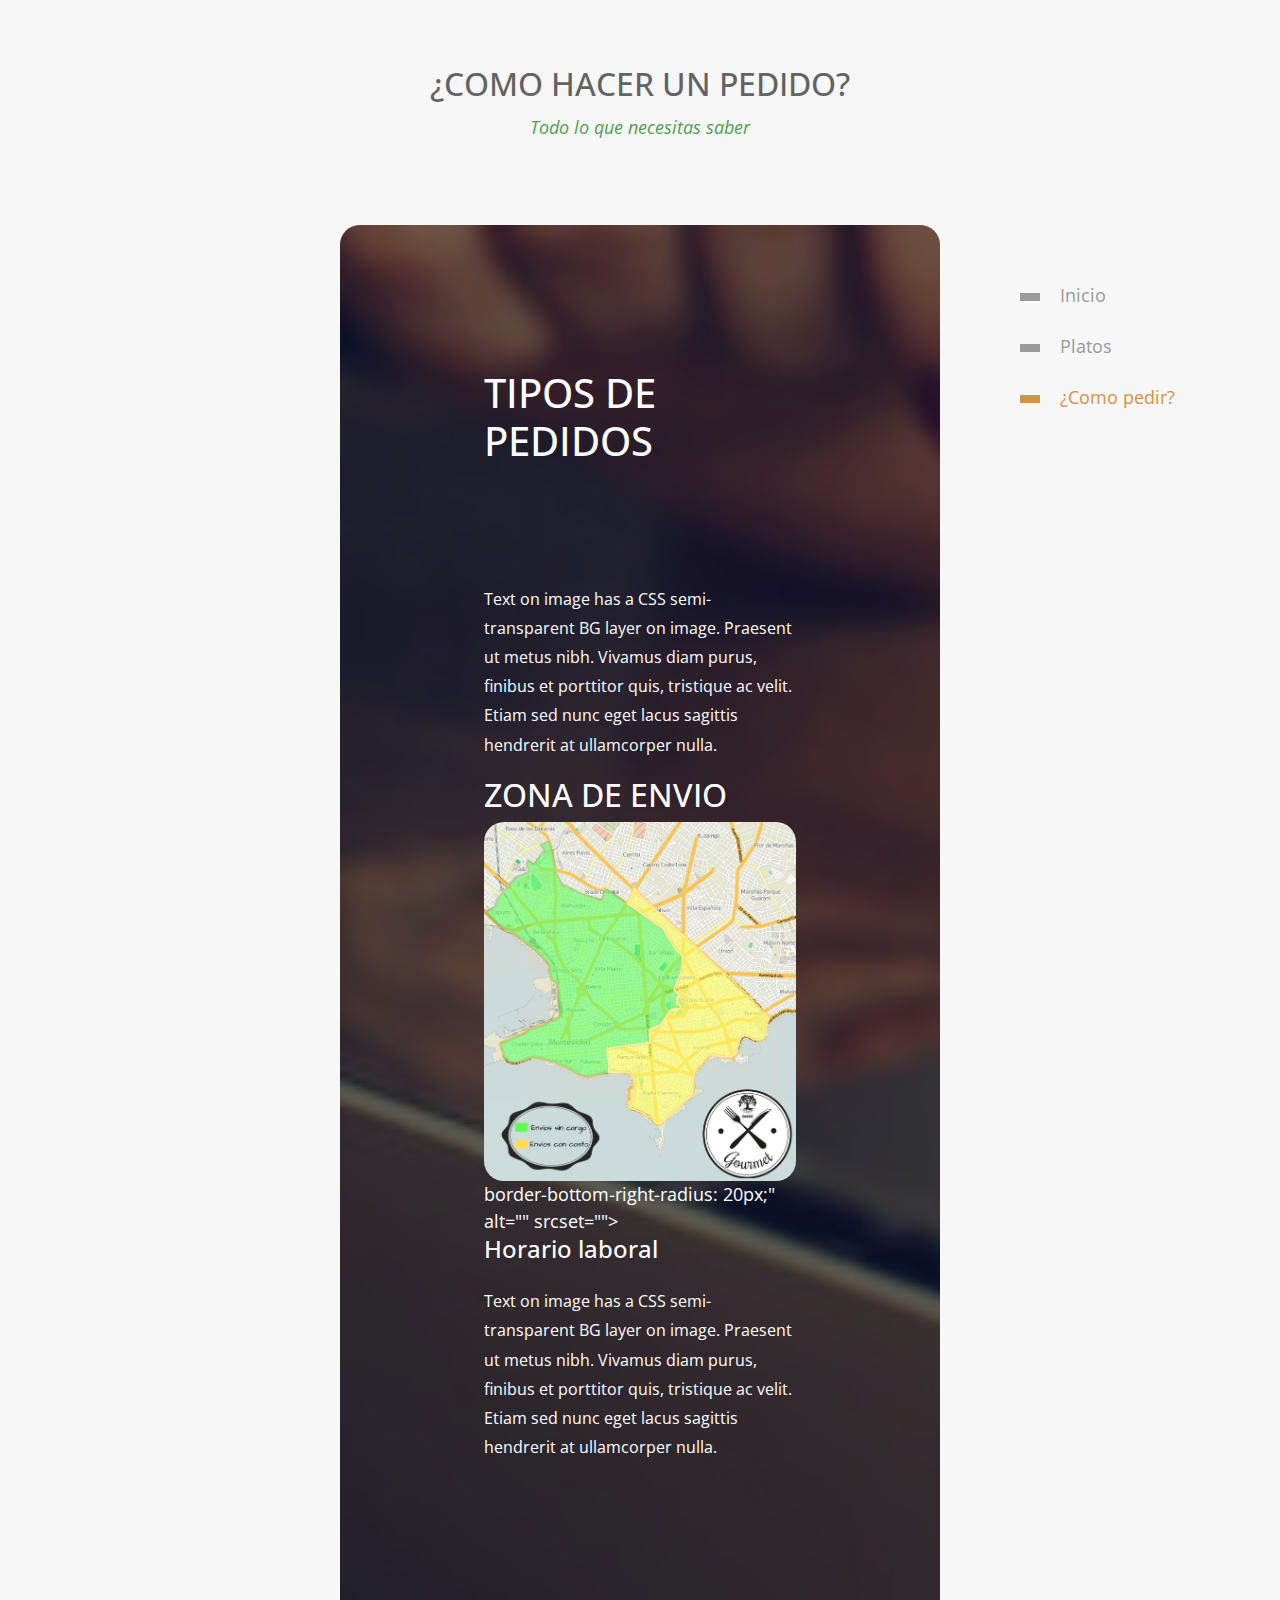
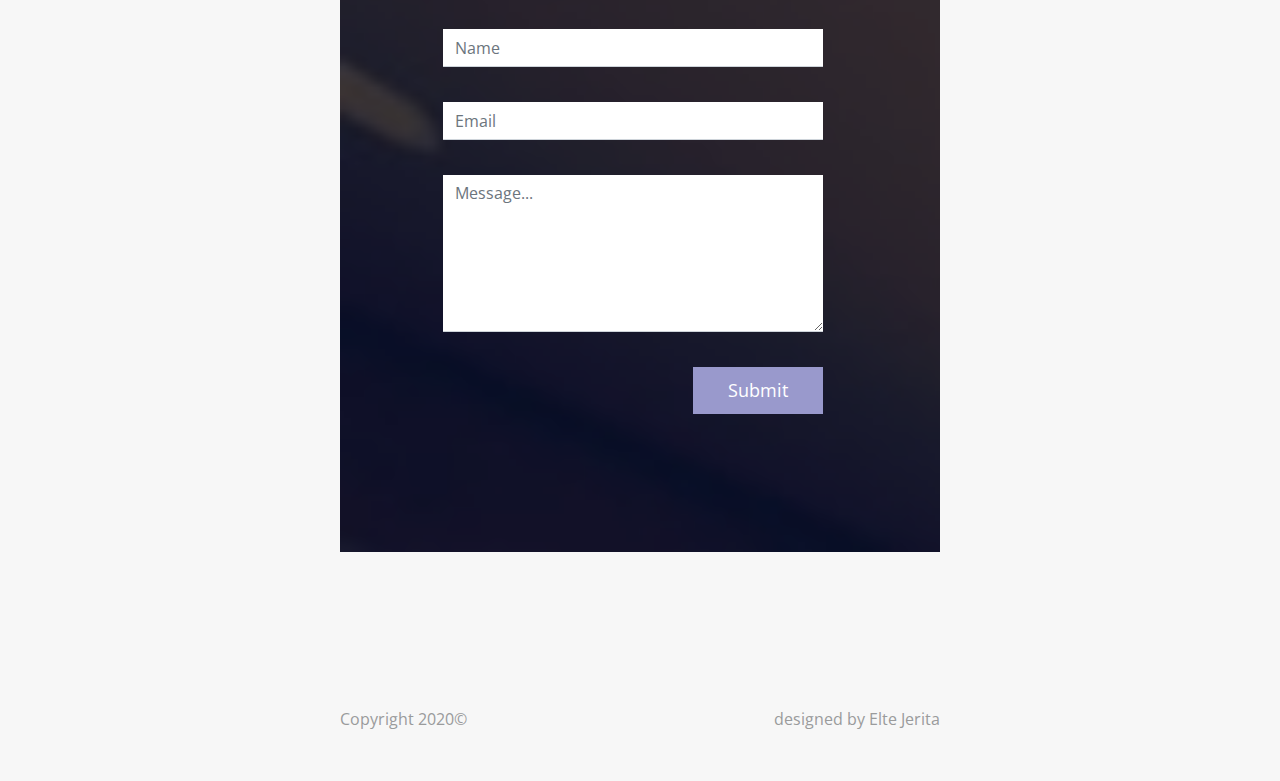
==== commit d800c6e8: "Merge branch 'main' of https://github.com/juantejer4/Og-Project into main" ====
--- a/contact.html
+++ b/contact.html
@@ -39,10 +39,11 @@
                 
                 <div class="mb-0 tm-img-overlay-wrap">
                     <div class="tm-img-overlay"></div>
-<<<<<<< Updated upstream
+
                     <div class="tm-img-overlay-text text-white p-5">               
-=======
                     <div class="tm-img-overlay-text text-white p-5">
+                    <div class="tm-img-overlay-text text-white p-5">
+                        
                         <h1 class="mb-4">TIPOS DE PEDIDOS</h1>
                     </div>
                     <div class="tm-img-overlay-text text-white p-5">
@@ -55,9 +56,12 @@
                         <h2 >ZONA DE ENVIO</h2>
                         <img src="img/img-zonas.JPG" class="img-fluid" style="border-top-left-radius: 20px;
                         border-top-right-radius: 20px; border-bottom-left-radius: 20px;
+
                         border-bottom-right-radius: 20px;" alt="" srcset="">
                         <div class="row"></div> 
->>>>>>> Stashed changes
+
+	                    border-bottom-right-radius: 20px;" alt="" srcset=""> 
+
                         <h4 class="mb-4">Horario laboral</h4>
                         <p class="tm-small">
                             Text on image has a CSS semi-transparent BG layer on image.
--- a/css/templatemo-style.css
+++ b/css/templatemo-style.css
@@ -78,11 +78,7 @@
   .tm-nav-gallery > ul > li > a {
 	display: block;
 	padding: 12px 15px;
-<<<<<<< Updated upstream
 	color: #999b9a;
-=======
-	color: #999b99;
->>>>>>> Stashed changes
   }
 
 .tm-nav > ul > li.active > a,
@@ -94,13 +90,10 @@
 .tm-nav-gallery > ul > li.active > a,
 .tm-nav-gallery > ul > li > a:hover,
 .tm-nav-gallery > ul > li > a:focus {
-<<<<<<< Updated upstream
-  color: #539e53;
-=======
+
   color:#539e53;
->>>>>>> Stashed changes
-}
-
+
+}
 .tm-nav-deco {
   display: inline-block;
   width: 20px;
@@ -109,6 +102,7 @@
   vertical-align: middle;
   margin-right: 20px;
 }
+
 
 .tm-nav-deco-gallery {
 	display: inline-block;
@@ -439,11 +433,7 @@
 .arrow {
 	width: 60px;
 	height: 82px;
-<<<<<<< Updated upstream
 	position: absolute; /* don't forget set container to relative */
-=======
-	position: relative; /* don't forget set container to relative */
->>>>>>> Stashed changes
 	left: 49%;
 	margin-left: 0px;
 	bottom: 5%;
@@ -466,7 +456,6 @@
 /* arrow animation delay */
 .arrow path.a1{	animation-delay:-1s; }
 .arrow path.a2{	animation-delay:-.5s; }
-<<<<<<< Updated upstream
 .arrow path.a3{	animation-delay:0s; }
 
 /* Contenedor de la flecha*/
@@ -474,6 +463,4 @@
 	position: relative;
 	padding-top: 80px;
 }
-=======
-.arrow path.a3{	animation-delay:0s; }
->>>>>>> Stashed changes
+
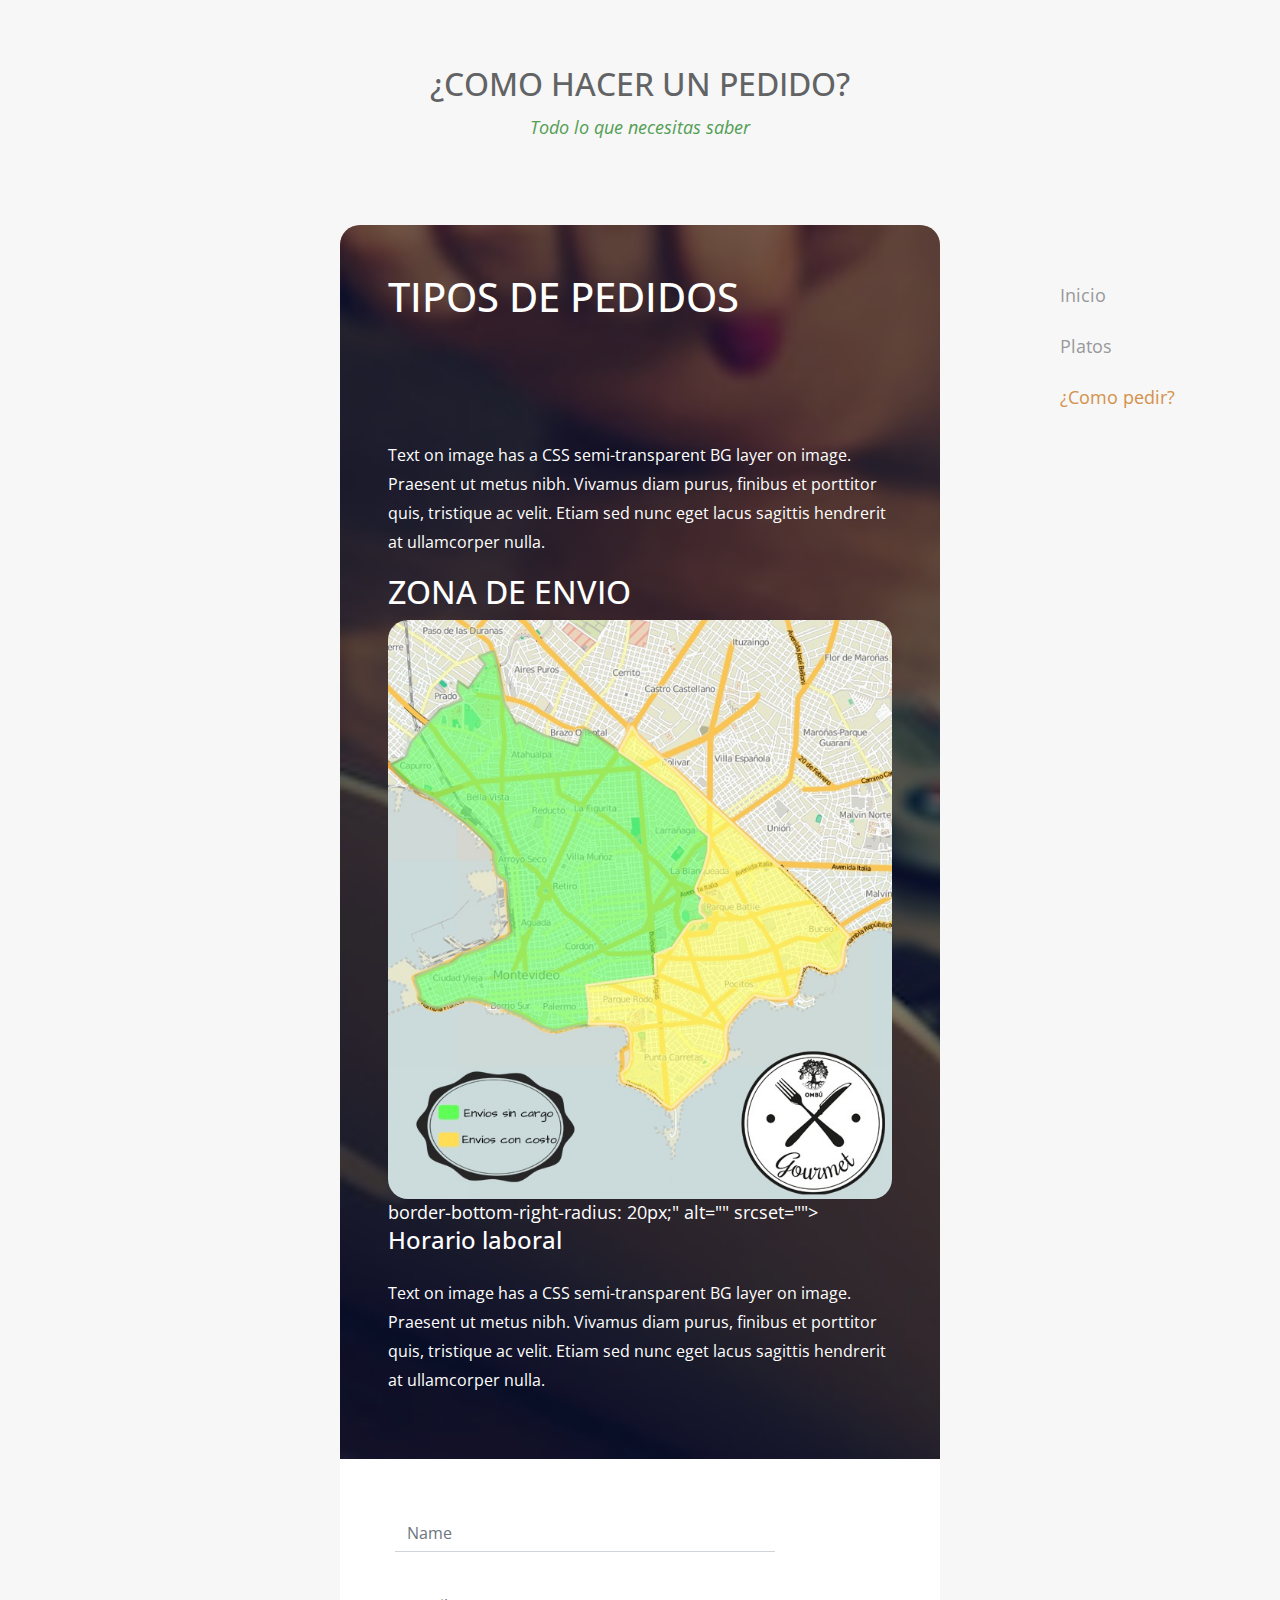
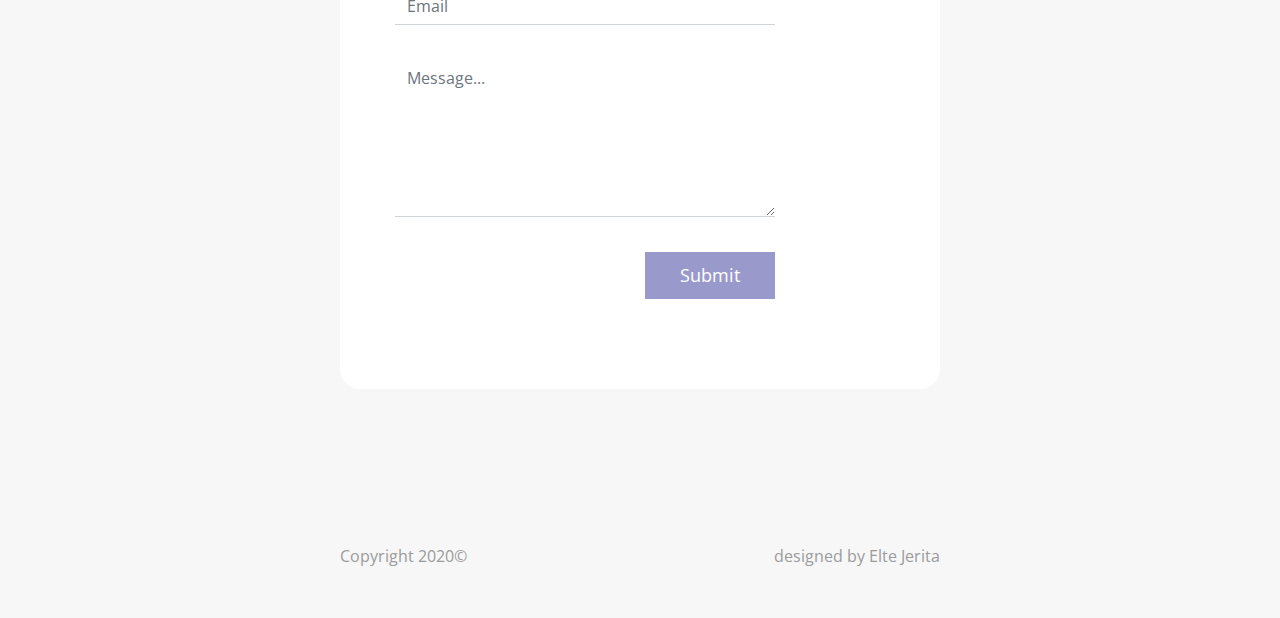
==== commit 04e96b0a: "A ver wey" ====
--- a/contact.html
+++ b/contact.html
@@ -40,8 +40,6 @@
                 <div class="mb-0 tm-img-overlay-wrap">
                     <div class="tm-img-overlay"></div>
 
-                    <div class="tm-img-overlay-text text-white p-5">               
-                    <div class="tm-img-overlay-text text-white p-5">
                     <div class="tm-img-overlay-text text-white p-5">
                         
                         <h1 class="mb-4">TIPOS DE PEDIDOS</h1>
--- a/css/templatemo-style.css
+++ b/css/templatemo-style.css
@@ -78,7 +78,7 @@
   .tm-nav-gallery > ul > li > a {
 	display: block;
 	padding: 12px 15px;
-	color: #999b9a;
+	color: #999A9B;
   }
 
 .tm-nav > ul > li.active > a,
@@ -90,6 +90,11 @@
 .tm-nav-gallery > ul > li.active > a,
 .tm-nav-gallery > ul > li > a:hover,
 .tm-nav-gallery > ul > li > a:focus {
+<<<<<<< HEAD
+=======
+  color:#54e047;
+}
+>>>>>>> parent of 22655b0... A
 
   color:#539e53;
 
@@ -119,10 +124,10 @@
   background-color: #d4914a;
 }
 
-.tm-nav-gallery > ul > li.active > a > .tm-nav-deco-gallery,
-.tm-nav-gallery > ul > li:hover > a > .tm-nav-deco-gallery
+.tm-nav > ul > li.active > a > .tm-nav-deco-gallery,
+.tm-nav > ul > li:hover > a > .tm-nav-deco-gallery
  {
-  background-color:  #539e53;
+  background-color: #56d84b;
 }
 
 
@@ -322,7 +327,7 @@
 .tm-gallery-item {
 	margin-top: 15px;
 	margin-bottom: 15px;
-	max-width: 230px;
+	max-width: 270px;
 }
 
 .tm-content-2 {
